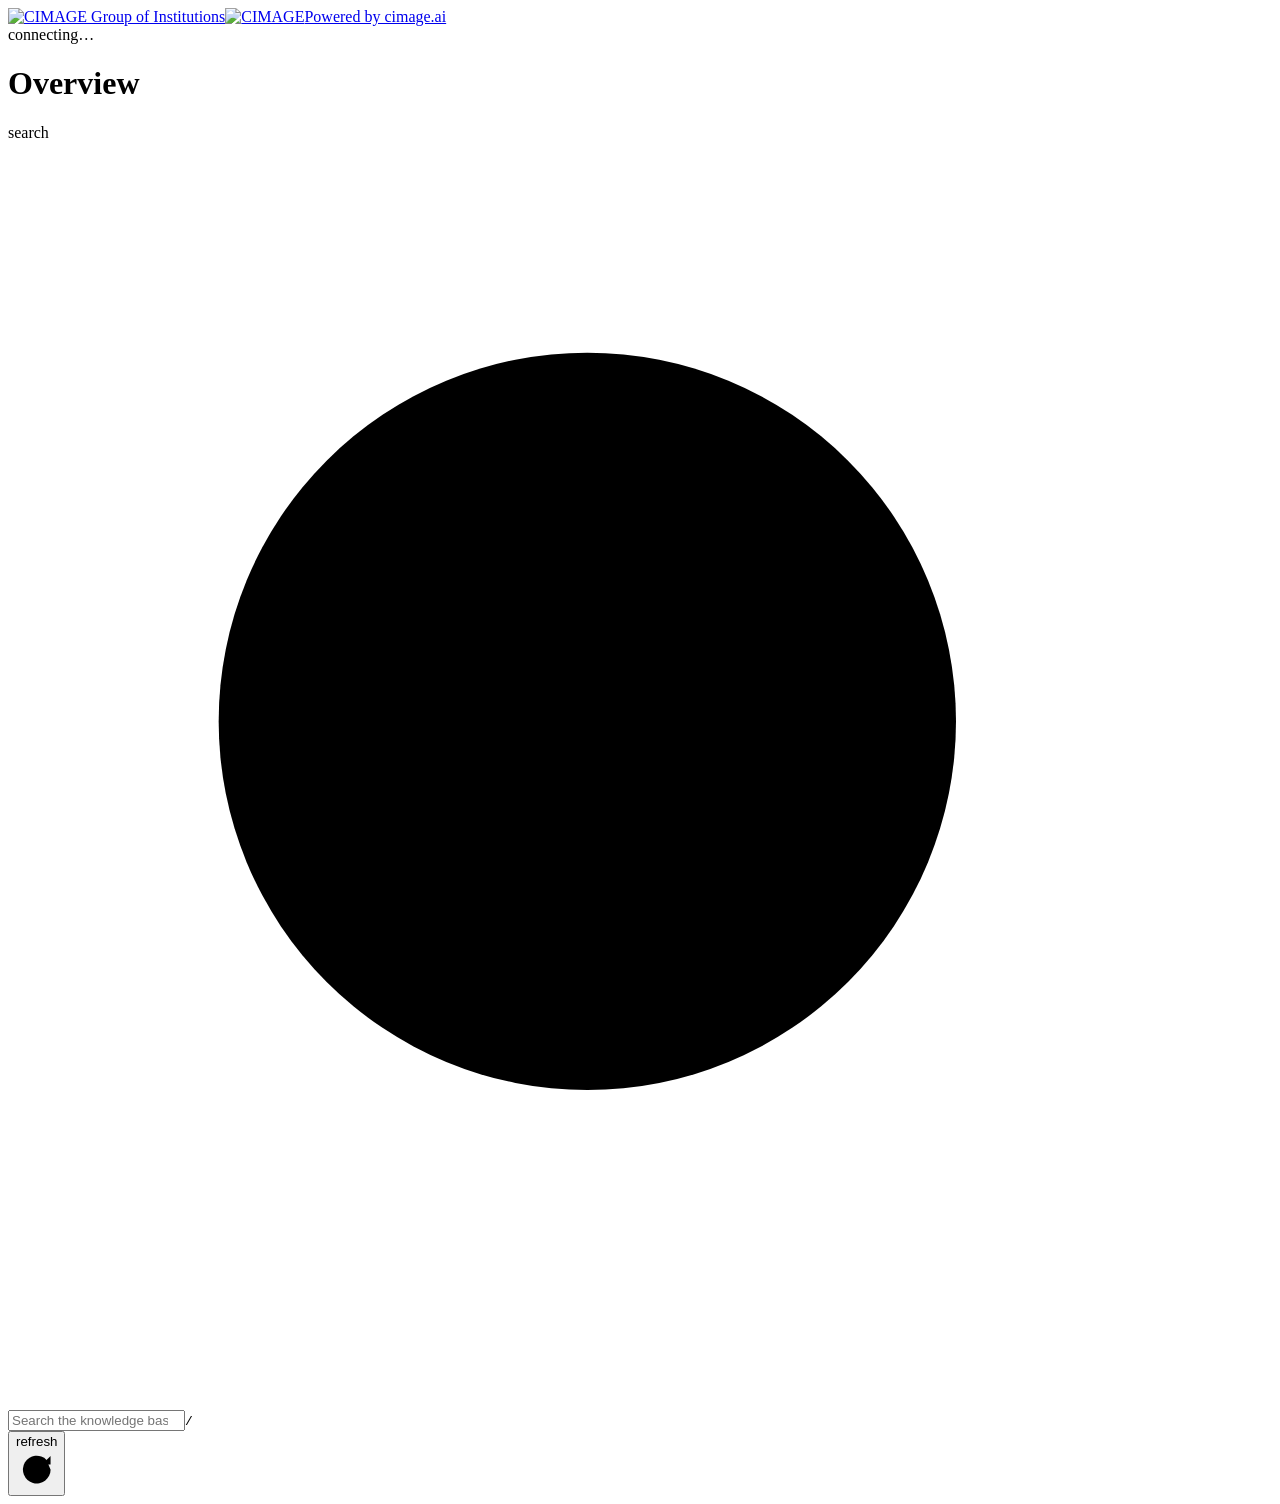
==== web/admin.html @ 4423364c "V0.8: one admin UI, folder watcher, auto-draft, local embeddings, composer framing - Single admin ap" ====
<!doctype html>
<html lang="en">
<head>
<meta charset="utf-8">
<meta name="viewport" content="width=device-width, initial-scale=1">
<title>CIMAGE AI</title>
<meta name="color-scheme" content="light dark">
<link rel="preconnect" href="https://fonts.googleapis.com"><link rel="preconnect" href="https://fonts.gstatic.com" crossorigin>
<link rel="stylesheet" href="https://fonts.googleapis.com/css2?family=Google+Sans+Flex:opsz,wght@6..144,300..800&family=Google+Sans+Code:wght@300..700&family=Material+Symbols+Outlined:opsz,wght,FILL,GRAD@20..48,300..500,0..1,0&display=block">
<link rel="stylesheet" href="/static/app.css">
<script>
  // If the Material Symbols font can't be fetched (offline server, blocked CDN) fall back to the inline SVG icons.
  (function () {
    var done = false, mark = function () { if (!done) { done = true; document.documentElement.classList.add('no-msym'); } };
    if (!document.fonts || !document.fonts.load) return;
    document.fonts.load('20px "Material Symbols Outlined"').then(function (f) { if (!f.length) mark(); }).catch(mark);
    setTimeout(function () { if (!document.fonts.check('20px "Material Symbols Outlined"')) mark(); }, 4000);
  })();
</script>
<link rel="icon" type="image/png" href="/static/assets/favicon.png">
</head>
<body>
<div class="shell">
  <nav class="nav" aria-label="Main">
    <a class="brand" href="#overview" title="CIMAGE AI · Media Platform"><img class="logo-full" src="/static/assets/cimage-logo.png" alt="CIMAGE Group of Institutions"><img class="logo-mark" src="/static/assets/cimage-emblem.png" alt="CIMAGE"><span class="brand-sub">Powered by cimage.ai</span></a>
    <div id="navitems"></div>
    <div class="foot" id="navfoot">connecting…</div>
  </nav>
  <main>
    <header class="topbar">
      <div><h1 id="title">Overview</h1><div class="sub" id="subtitle"></div></div>
      <span class="sp"></span>
      <div class="searchbar"><span class="icn"><span class="msym l">search</span><svg class="ic" viewBox="0 0 24 24"><circle cx="11" cy="11" r="7"/><path d="M20 20l-3.5-3.5"/></svg></span><input id="q" type="search" placeholder="Search the knowledge base… who spoke about placements?" autocomplete="off"><kbd>/</kbd></div>
      <span class="row gap4" id="pills"></span>
      <button class="btn icon" id="refresh" title="Refresh"><span class="icn"><span class="msym l">refresh</span><svg class="ic" viewBox="0 0 24 24"><path d="M20 12a8 8 0 1 1-2.3-5.7"/><path d="M20 4v5h-5"/></svg></span></button>
    </header>
    <section class="page" id="view"></section>
  </main>
</div>
<div class="snack" id="snack"></div>
<script type="module" src="/static/app.js"></script>
</body>
</html>
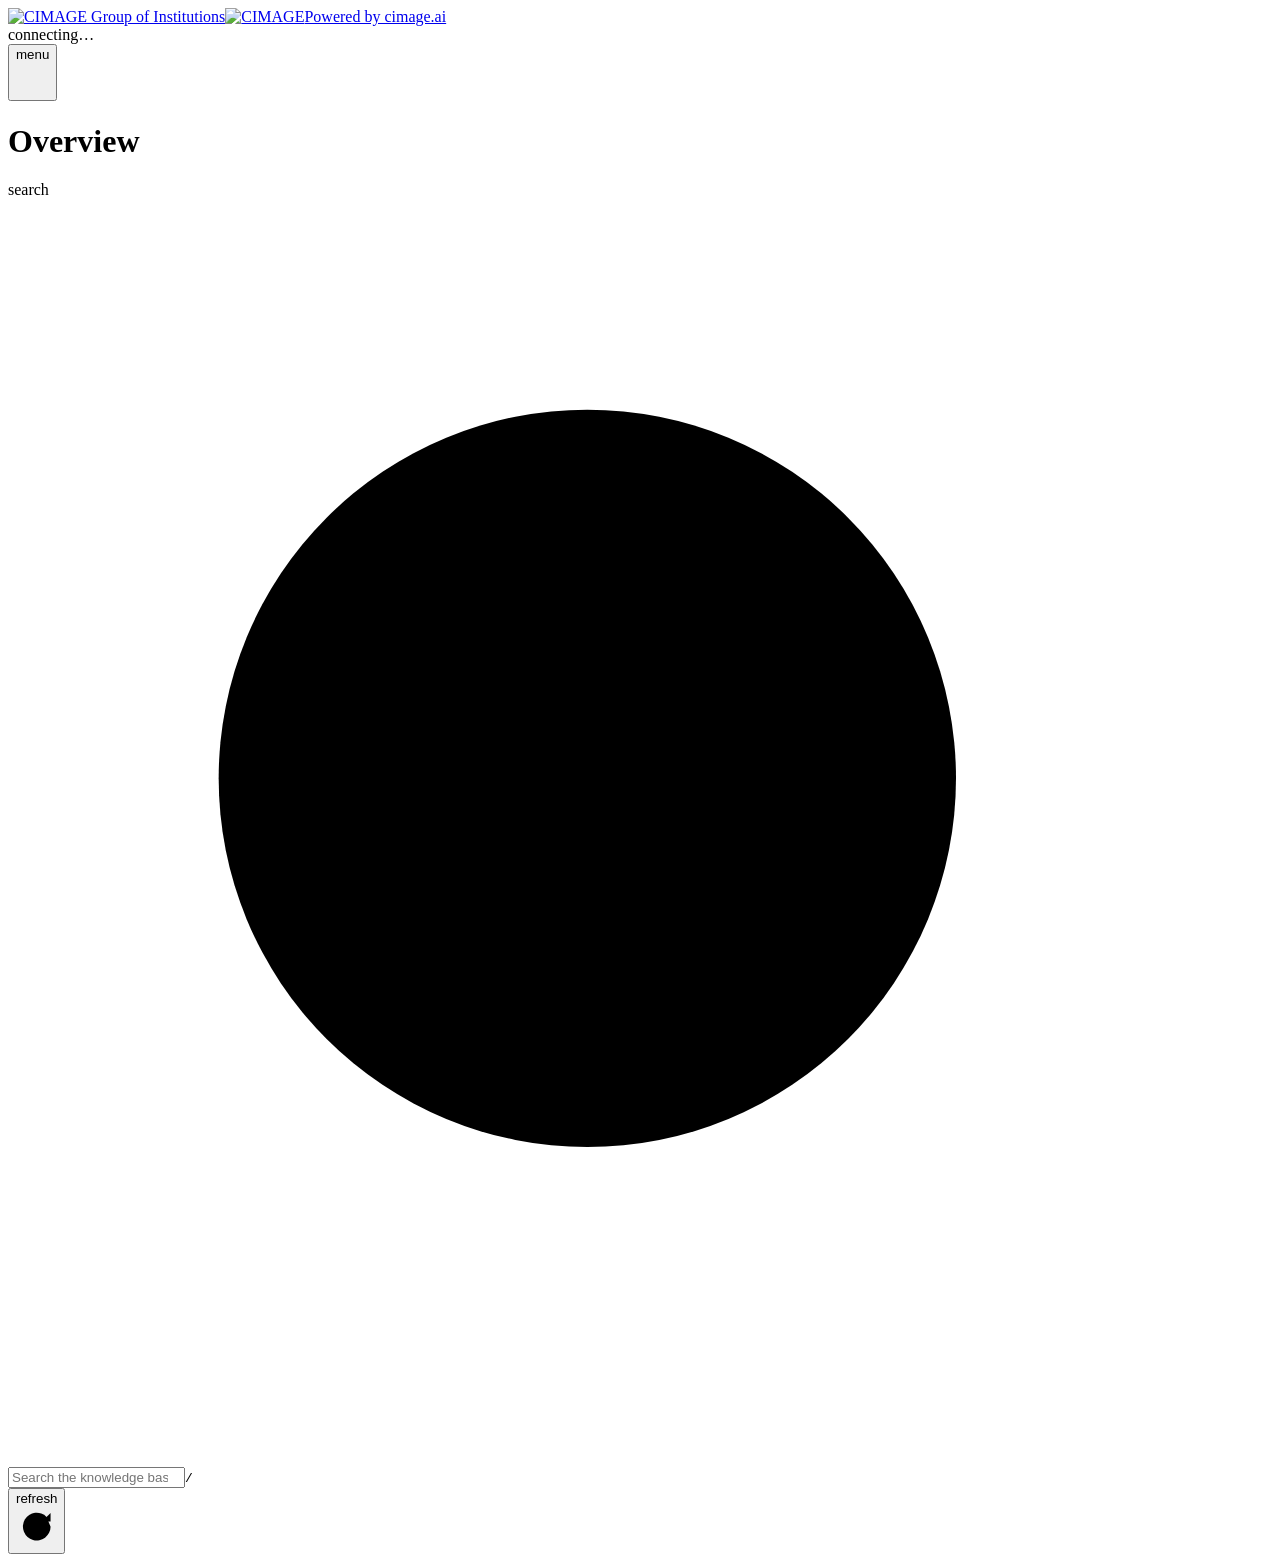
==== commit 352c9fa8: "Studio: cut by sentence, follow the speaker, hand the edit over - and a collapsible menu The measure" ====
--- a/web/admin.html
+++ b/web/admin.html
@@ -28,6 +28,7 @@
   </nav>
   <main>
     <header class="topbar">
+      <button class="btn icon menu-toggle" id="railtoggle" title="Collapse the menu (press [)" aria-label="Collapse the menu"><span class="icn"><span class="msym l">menu</span><svg class="ic" viewBox="0 0 24 24"><path d="M4 6h16M4 12h16M4 18h16"/></svg></span></button>
       <div><h1 id="title">Overview</h1><div class="sub" id="subtitle"></div></div>
       <span class="sp"></span>
       <div class="searchbar"><span class="icn"><span class="msym l">search</span><svg class="ic" viewBox="0 0 24 24"><circle cx="11" cy="11" r="7"/><path d="M20 20l-3.5-3.5"/></svg></span><input id="q" type="search" placeholder="Search the knowledge base… who spoke about placements?" autocomplete="off"><kbd>/</kbd></div>
